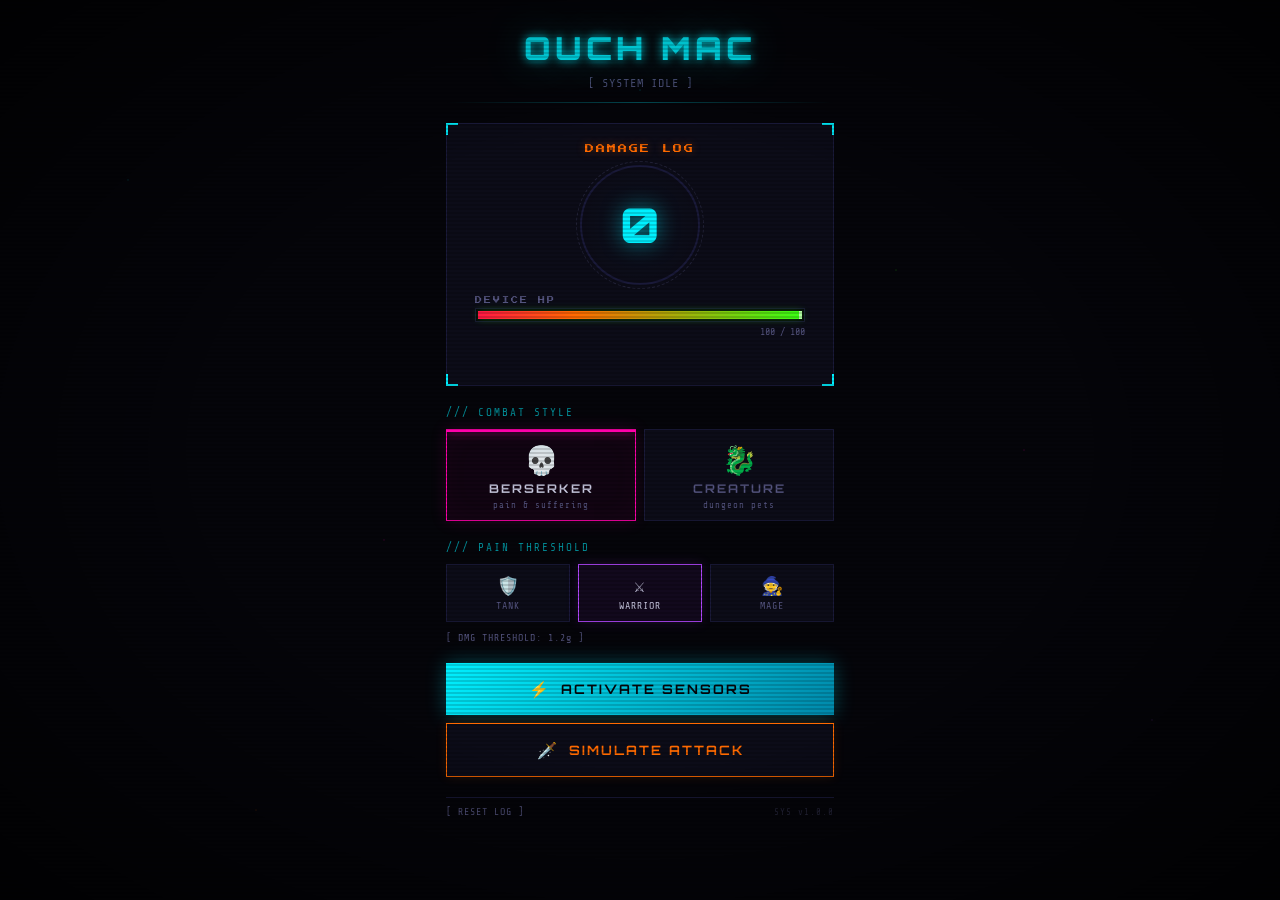
==== app/index.html @ 4cb315f9 "OuchMac — your device screams when you hit it Landing page + Web PWA with cyberpunk dungeon UI. 27 s" ====
<!DOCTYPE html>
<html lang="en">
<head>
    <meta charset="UTF-8">
    <meta name="viewport" content="width=device-width, initial-scale=1.0, user-scalable=no, viewport-fit=cover">
    <meta name="apple-mobile-web-app-capable" content="yes">
    <meta name="apple-mobile-web-app-status-bar-style" content="black-translucent">
    <meta name="theme-color" content="#05050a">
    <title>OuchMac</title>
    <link rel="manifest" href="manifest.json">
    <link rel="apple-touch-icon" href="icons/icon-192.png">
    <link rel="preconnect" href="https://fonts.googleapis.com">
    <link rel="preconnect" href="https://fonts.gstatic.com" crossorigin>
    <link href="https://fonts.googleapis.com/css2?family=Orbitron:wght@400;700;900&family=Press+Start+2P&family=Share+Tech+Mono&display=swap" rel="stylesheet">
    <link rel="stylesheet" href="style.css?v=2">
</head>
<body>
    <div class="scanlines"></div>
    <div class="vignette"></div>
    <div id="hit-flash" class="hit-flash"></div>
    <div id="crit-text" class="crit-text" aria-hidden="true">CRITICAL HIT!</div>

    <div id="app">
        <!-- Header -->
        <header class="header">
            <div class="glitch-wrapper">
                <h1 class="logo glitch" data-text="OUCH MAC">OUCH MAC</h1>
            </div>
            <p id="status-text" class="status-text">[ SYSTEM IDLE ]</p>
            <div class="header-bar"></div>
        </header>

        <!-- Damage Counter -->
        <section class="damage-section">
            <div class="damage-frame">
                <div class="frame-corner tl"></div>
                <div class="frame-corner tr"></div>
                <div class="frame-corner bl"></div>
                <div class="frame-corner br"></div>

                <div class="damage-label">DAMAGE LOG</div>
                <div id="hit-ring" class="hit-ring">
                    <span id="hit-count" class="hit-count">0</span>
                </div>
                <div class="hp-bar-container">
                    <div class="hp-label">DEVICE HP</div>
                    <div class="hp-bar">
                        <div id="hp-fill" class="hp-fill" style="width: 100%"></div>
                    </div>
                    <span id="hp-text" class="hp-text">100 / 100</span>
                </div>
                <p id="hit-quip" class="hit-quip">&nbsp;</p>
            </div>
        </section>

        <!-- Combat Style (Mode) -->
        <section class="control-section">
            <label class="section-label">/// COMBAT STYLE</label>
            <div class="mode-toggle">
                <button id="mode-adults" class="mode-btn active" data-mode="adults">
                    <span class="mode-icon">💀</span>
                    <span class="mode-name">BERSERKER</span>
                    <span class="mode-sub">pain & suffering</span>
                </button>
                <button id="mode-kids" class="mode-btn" data-mode="kids">
                    <span class="mode-icon">🐉</span>
                    <span class="mode-name">CREATURE</span>
                    <span class="mode-sub">dungeon pets</span>
                </button>
            </div>
        </section>

        <!-- Pain Threshold (Sensitivity) -->
        <section class="control-section">
            <label class="section-label">/// PAIN THRESHOLD</label>
            <div class="sensitivity-row">
                <button class="sens-btn" data-sens="low">
                    <span class="sens-icon">🛡️</span>
                    <span>TANK</span>
                </button>
                <button class="sens-btn active" data-sens="medium">
                    <span class="sens-icon">⚔️</span>
                    <span>WARRIOR</span>
                </button>
                <button class="sens-btn" data-sens="high">
                    <span class="sens-icon">🧙</span>
                    <span>MAGE</span>
                </button>
            </div>
            <p id="threshold-label" class="threshold-label">[ DMG THRESHOLD: 1.2g ]</p>
        </section>

        <!-- Action Buttons -->
        <section class="actions">
            <button id="btn-start" class="btn-primary">
                <span class="btn-icon">⚡</span>
                <span>ACTIVATE SENSORS</span>
            </button>
            <button id="btn-simulate" class="btn-attack">
                <span class="btn-icon">🗡️</span>
                <span>SIMULATE ATTACK</span>
            </button>
        </section>

        <!-- Footer -->
        <footer class="footer">
            <button id="btn-reset" class="btn-reset">[ RESET LOG ]</button>
            <span class="version">SYS v1.0.0</span>
        </footer>
    </div>

    <script src="app.js?v=2"></script>
</body>
</html>
---- app/style.css ----
*, *::before, *::after {
    margin: 0;
    padding: 0;
    box-sizing: border-box;
    -webkit-tap-highlight-color: transparent;
}

:root {
    --bg: #05050a;
    --surface: #0c0c18;
    --surface-2: #12122a;
    --border: #1a1a3a;
    --neon-cyan: #00f0ff;
    --neon-magenta: #ff00aa;
    --neon-green: #39ff14;
    --neon-orange: #ff6a00;
    --neon-red: #ff1744;
    --neon-purple: #b347ff;
    --text: #c8c8e0;
    --text-dim: #555580;
    --gold: #ffd700;
    --radius: 4px;
    --font-display: 'Orbitron', sans-serif;
    --font-pixel: 'Press Start 2P', monospace;
    --font-mono: 'Share Tech Mono', monospace;
}

html, body {
    height: 100%;
    overflow-x: hidden;
}

body {
    font-family: var(--font-mono);
    background: var(--bg);
    color: var(--text);
    display: flex;
    justify-content: center;
    -webkit-user-select: none;
    user-select: none;
    overflow-y: auto;
}

/* Scanlines overlay */
.scanlines {
    position: fixed;
    inset: 0;
    background: repeating-linear-gradient(
        0deg,
        transparent,
        transparent 2px,
        rgba(0, 0, 0, 0.15) 2px,
        rgba(0, 0, 0, 0.15) 4px
    );
    pointer-events: none;
    z-index: 200;
}

/* Vignette */
.vignette {
    position: fixed;
    inset: 0;
    background: radial-gradient(ellipse at center, transparent 50%, rgba(0, 0, 0, 0.7) 100%);
    pointer-events: none;
    z-index: 199;
}

/* Hit flash */
.hit-flash {
    position: fixed;
    inset: 0;
    opacity: 0;
    pointer-events: none;
    z-index: 300;
    transition: opacity 0.1s ease-out;
    background: radial-gradient(circle at center, var(--neon-red) 0%, transparent 70%);
}

.hit-flash.active {
    opacity: 0.5;
    transition: none;
}

/* Critical hit text */
.crit-text {
    position: fixed;
    top: 50%;
    left: 50%;
    transform: translate(-50%, -50%) scale(0);
    font-family: var(--font-pixel);
    font-size: 24px;
    color: var(--neon-red);
    text-shadow:
        0 0 10px var(--neon-red),
        0 0 30px var(--neon-red),
        0 0 60px var(--neon-orange);
    pointer-events: none;
    z-index: 301;
    opacity: 0;
    white-space: nowrap;
}

.crit-text.show {
    animation: critPop 0.8s ease-out forwards;
}

@keyframes critPop {
    0% { opacity: 1; transform: translate(-50%, -50%) scale(0.3) rotate(-5deg); }
    20% { opacity: 1; transform: translate(-50%, -50%) scale(1.3) rotate(2deg); }
    40% { opacity: 1; transform: translate(-50%, -50%) scale(1.0) rotate(-1deg); }
    100% { opacity: 0; transform: translate(-50%, -60%) scale(1.1) rotate(0deg); }
}

/* App container */
#app {
    width: 100%;
    max-width: 420px;
    display: flex;
    flex-direction: column;
    padding: 20px 16px env(safe-area-inset-bottom, 16px);
    gap: 20px;
    position: relative;
    z-index: 10;
}

/* ═══ HEADER ═══ */
.header {
    text-align: center;
    padding-top: 8px;
}

.glitch-wrapper {
    position: relative;
    display: inline-block;
}

.logo {
    font-family: var(--font-display);
    font-size: 32px;
    font-weight: 900;
    color: var(--neon-cyan);
    text-shadow:
        0 0 10px var(--neon-cyan),
        0 0 40px rgba(0, 240, 255, 0.4),
        0 0 80px rgba(0, 240, 255, 0.2);
    letter-spacing: 4px;
    position: relative;
}

/* Glitch effect */
.glitch::before,
.glitch::after {
    content: attr(data-text);
    position: absolute;
    top: 0;
    left: 0;
    width: 100%;
    height: 100%;
    opacity: 0;
}

.glitch::before {
    color: var(--neon-magenta);
    text-shadow: 0 0 10px var(--neon-magenta);
    animation: glitch1 4s infinite;
}

.glitch::after {
    color: var(--neon-green);
    text-shadow: 0 0 10px var(--neon-green);
    animation: glitch2 4s infinite;
}

@keyframes glitch1 {
    0%, 93%, 100% { opacity: 0; transform: none; }
    93.5% { opacity: 0.8; transform: translate(-3px, 1px); clip-path: inset(20% 0 40% 0); }
    94% { opacity: 0.8; transform: translate(3px, -1px); clip-path: inset(60% 0 10% 0); }
    94.5% { opacity: 0; }
}

@keyframes glitch2 {
    0%, 95%, 100% { opacity: 0; transform: none; }
    95.5% { opacity: 0.6; transform: translate(2px, -2px); clip-path: inset(10% 0 70% 0); }
    96% { opacity: 0.6; transform: translate(-2px, 2px); clip-path: inset(50% 0 20% 0); }
    96.5% { opacity: 0; }
}

.glitch.hit-glitch::before,
.glitch.hit-glitch::after {
    animation: none;
}

.glitch.hit-glitch::before {
    opacity: 0.9;
    transform: translate(-4px, 2px);
    clip-path: inset(10% 0 30% 0);
    animation: glitchHit 0.3s steps(3) 3;
}

.glitch.hit-glitch::after {
    opacity: 0.7;
    transform: translate(4px, -2px);
    clip-path: inset(40% 0 20% 0);
    animation: glitchHit2 0.3s steps(3) 3;
}

@keyframes glitchHit {
    0% { transform: translate(-6px, 2px); clip-path: inset(5% 0 60% 0); }
    33% { transform: translate(4px, -3px); clip-path: inset(30% 0 20% 0); }
    66% { transform: translate(-3px, 1px); clip-path: inset(70% 0 5% 0); }
    100% { transform: translate(5px, -1px); clip-path: inset(15% 0 45% 0); }
}

@keyframes glitchHit2 {
    0% { transform: translate(5px, -2px); clip-path: inset(60% 0 10% 0); }
    33% { transform: translate(-3px, 3px); clip-path: inset(10% 0 50% 0); }
    66% { transform: translate(4px, -1px); clip-path: inset(40% 0 30% 0); }
    100% { transform: translate(-5px, 2px); clip-path: inset(20% 0 40% 0); }
}

.status-text {
    font-family: var(--font-mono);
    font-size: 12px;
    color: var(--text-dim);
    margin-top: 8px;
    letter-spacing: 1px;
}

.status-text.listening {
    color: var(--neon-green);
    text-shadow: 0 0 8px rgba(57, 255, 20, 0.5);
}

.status-text.error {
    color: var(--neon-red);
}

.header-bar {
    height: 1px;
    margin-top: 12px;
    background: linear-gradient(90deg, transparent, var(--neon-cyan), transparent);
    opacity: 0.3;
}

/* ═══ DAMAGE SECTION ═══ */
.damage-section {
    display: flex;
    justify-content: center;
}

.damage-frame {
    position: relative;
    background: var(--surface);
    border: 1px solid var(--border);
    padding: 20px 28px;
    width: 100%;
    display: flex;
    flex-direction: column;
    align-items: center;
    gap: 12px;
}

/* Corner decorations */
.frame-corner {
    position: absolute;
    width: 12px;
    height: 12px;
    border-color: var(--neon-cyan);
    border-style: solid;
    border-width: 0;
}

.frame-corner.tl { top: -1px; left: -1px; border-top-width: 2px; border-left-width: 2px; }
.frame-corner.tr { top: -1px; right: -1px; border-top-width: 2px; border-right-width: 2px; }
.frame-corner.bl { bottom: -1px; left: -1px; border-bottom-width: 2px; border-left-width: 2px; }
.frame-corner.br { bottom: -1px; right: -1px; border-bottom-width: 2px; border-right-width: 2px; }

.damage-label {
    font-family: var(--font-pixel);
    font-size: 9px;
    color: var(--neon-orange);
    letter-spacing: 2px;
    text-shadow: 0 0 8px rgba(255, 106, 0, 0.4);
}

.hit-ring {
    width: 120px;
    height: 120px;
    border-radius: 50%;
    border: 2px solid var(--border);
    display: flex;
    align-items: center;
    justify-content: center;
    position: relative;
    transition: all 0.3s;
    background: radial-gradient(circle at center, rgba(0, 240, 255, 0.03) 0%, transparent 70%);
}

.hit-ring::before {
    content: '';
    position: absolute;
    inset: -6px;
    border-radius: 50%;
    border: 1px dashed var(--text-dim);
    opacity: 0.3;
    animation: rotateSlow 20s linear infinite;
}

@keyframes rotateSlow {
    to { transform: rotate(360deg); }
}

.hit-ring.pulse {
    border-color: var(--neon-red);
    box-shadow:
        0 0 20px var(--neon-red),
        0 0 60px rgba(255, 23, 68, 0.3),
        inset 0 0 20px rgba(255, 23, 68, 0.1);
    transform: scale(1.1);
}

.hit-count {
    font-family: var(--font-display);
    font-size: 48px;
    font-weight: 900;
    color: var(--neon-cyan);
    text-shadow: 0 0 20px rgba(0, 240, 255, 0.5);
    line-height: 1;
}

.hit-ring.pulse .hit-count {
    color: var(--neon-red);
    text-shadow: 0 0 20px var(--neon-red);
}

/* HP Bar */
.hp-bar-container {
    width: 100%;
    display: flex;
    flex-direction: column;
    gap: 4px;
}

.hp-label {
    font-family: var(--font-pixel);
    font-size: 7px;
    color: var(--text-dim);
    letter-spacing: 2px;
}

.hp-bar {
    width: 100%;
    height: 14px;
    background: var(--bg);
    border: 1px solid var(--border);
    padding: 2px;
    position: relative;
}

.hp-fill {
    height: 100%;
    background: linear-gradient(90deg, var(--neon-red) 0%, var(--neon-orange) 30%, var(--neon-green) 100%);
    transition: width 0.5s ease-out;
    position: relative;
    box-shadow: 0 0 8px rgba(57, 255, 20, 0.3);
}

.hp-fill::after {
    content: '';
    position: absolute;
    top: 0;
    right: 0;
    width: 3px;
    height: 100%;
    background: white;
    opacity: 0.6;
    animation: hpPulse 1.5s ease-in-out infinite;
}

@keyframes hpPulse {
    0%, 100% { opacity: 0.3; }
    50% { opacity: 0.8; }
}

.hp-text {
    font-size: 10px;
    color: var(--text-dim);
    text-align: right;
}

.hit-quip {
    font-size: 11px;
    color: var(--neon-magenta);
    text-shadow: 0 0 6px rgba(255, 0, 170, 0.3);
    min-height: 16px;
    text-align: center;
}

/* ═══ CONTROLS ═══ */
.control-section {
    display: flex;
    flex-direction: column;
    gap: 10px;
}

.section-label {
    font-family: var(--font-mono);
    font-size: 11px;
    color: var(--neon-cyan);
    letter-spacing: 2px;
    opacity: 0.6;
}

/* Mode Toggle */
.mode-toggle {
    display: grid;
    grid-template-columns: 1fr 1fr;
    gap: 8px;
}

.mode-btn {
    display: flex;
    flex-direction: column;
    align-items: center;
    gap: 4px;
    padding: 14px 8px 10px;
    border: 1px solid var(--border);
    background: var(--surface);
    color: var(--text-dim);
    font-family: var(--font-mono);
    cursor: pointer;
    transition: all 0.2s ease;
    position: relative;
    overflow: hidden;
}

.mode-btn::before {
    content: '';
    position: absolute;
    top: 0;
    left: 0;
    right: 0;
    height: 2px;
    background: transparent;
    transition: background 0.3s;
}

.mode-btn:active {
    transform: scale(0.97);
}

.mode-btn.active {
    border-color: var(--neon-magenta);
    color: var(--text);
    background: rgba(255, 0, 170, 0.05);
    box-shadow:
        0 0 15px rgba(255, 0, 170, 0.15),
        inset 0 0 30px rgba(255, 0, 170, 0.03);
}

.mode-btn.active::before {
    background: var(--neon-magenta);
    box-shadow: 0 0 10px var(--neon-magenta);
}

.mode-icon {
    font-size: 28px;
}

.mode-name {
    font-family: var(--font-display);
    font-size: 12px;
    font-weight: 700;
    letter-spacing: 2px;
}

.mode-sub {
    font-size: 9px;
    color: var(--text-dim);
    letter-spacing: 1px;
}

/* Sensitivity */
.sensitivity-row {
    display: grid;
    grid-template-columns: 1fr 1fr 1fr;
    gap: 8px;
}

.sens-btn {
    display: flex;
    flex-direction: column;
    align-items: center;
    gap: 4px;
    padding: 10px 6px;
    border: 1px solid var(--border);
    background: var(--surface);
    color: var(--text-dim);
    font-family: var(--font-mono);
    font-size: 10px;
    letter-spacing: 1px;
    cursor: pointer;
    transition: all 0.2s ease;
}

.sens-btn:active {
    transform: scale(0.96);
}

.sens-icon {
    font-size: 18px;
}

.sens-btn.active {
    border-color: var(--neon-purple);
    color: var(--text);
    background: rgba(179, 71, 255, 0.08);
    box-shadow: 0 0 12px rgba(179, 71, 255, 0.15);
}

.threshold-label {
    font-size: 10px;
    color: var(--text-dim);
    letter-spacing: 1px;
}

/* ═══ ACTIONS ═══ */
.actions {
    display: flex;
    flex-direction: column;
    gap: 8px;
}

.btn-primary, .btn-attack {
    display: flex;
    align-items: center;
    justify-content: center;
    gap: 10px;
    padding: 16px;
    border: none;
    font-family: var(--font-display);
    font-size: 13px;
    font-weight: 700;
    letter-spacing: 2px;
    cursor: pointer;
    transition: all 0.2s ease;
    position: relative;
    overflow: hidden;
}

.btn-primary:active, .btn-attack:active {
    transform: scale(0.97);
}

.btn-primary {
    background: linear-gradient(135deg, var(--neon-cyan), #0088aa);
    color: var(--bg);
    box-shadow: 0 0 20px rgba(0, 240, 255, 0.3);
}

.btn-primary::after {
    content: '';
    position: absolute;
    top: -50%;
    left: -60%;
    width: 40%;
    height: 200%;
    background: linear-gradient(90deg, transparent, rgba(255, 255, 255, 0.15), transparent);
    transform: skewX(-20deg);
    animation: btnShine 4s infinite;
}

@keyframes btnShine {
    0%, 75%, 100% { left: -60%; }
    85% { left: 120%; }
}

.btn-primary.listening {
    background: linear-gradient(135deg, var(--neon-green), #00aa44);
    box-shadow: 0 0 20px rgba(57, 255, 20, 0.3);
    animation: pulseGlow 2s ease-in-out infinite;
}

@keyframes pulseGlow {
    0%, 100% { box-shadow: 0 0 20px rgba(57, 255, 20, 0.2); }
    50% { box-shadow: 0 0 40px rgba(57, 255, 20, 0.5); }
}

.btn-attack {
    background: var(--surface);
    color: var(--neon-orange);
    border: 1px solid var(--neon-orange);
    box-shadow: 0 0 10px rgba(255, 106, 0, 0.15);
}

.btn-attack:hover {
    background: rgba(255, 106, 0, 0.08);
}

.btn-icon {
    font-size: 16px;
}

/* ═══ FOOTER ═══ */
.footer {
    display: flex;
    justify-content: space-between;
    align-items: center;
    padding: 4px 0 12px;
    border-top: 1px solid var(--border);
}

.btn-reset {
    background: none;
    border: none;
    color: var(--text-dim);
    font-family: var(--font-mono);
    font-size: 10px;
    cursor: pointer;
    letter-spacing: 1px;
    padding: 4px 0;
    transition: color 0.2s;
}

.btn-reset:active {
    color: var(--neon-red);
}

.version {
    font-size: 9px;
    color: var(--text-dim);
    opacity: 0.4;
    letter-spacing: 1px;
}

/* ═══ SHAKE ═══ */
@keyframes shake {
    0%, 100% { transform: translateX(0); }
    10% { transform: translateX(-8px) rotate(-2deg); }
    20% { transform: translateX(7px) rotate(2deg); }
    30% { transform: translateX(-6px) rotate(-1.5deg); }
    40% { transform: translateX(5px) rotate(1deg); }
    50% { transform: translateX(-3px); }
    60% { transform: translateX(2px); }
}

.shake {
    animation: shake 0.6s ease-in-out;
}

/* ═══ FLOATING PARTICLES (ambient) ═══ */
body::before {
    content: '';
    position: fixed;
    top: 0;
    left: 0;
    width: 100%;
    height: 100%;
    background:
        radial-gradient(1px 1px at 10% 20%, var(--neon-cyan), transparent),
        radial-gradient(1px 1px at 30% 60%, var(--neon-magenta), transparent),
        radial-gradient(1px 1px at 70% 30%, var(--neon-green), transparent),
        radial-gradient(1px 1px at 90% 80%, var(--neon-purple), transparent),
        radial-gradient(1px 1px at 50% 10%, var(--neon-cyan), transparent),
        radial-gradient(1px 1px at 20% 90%, var(--neon-orange), transparent),
        radial-gradient(1px 1px at 80% 50%, var(--neon-magenta), transparent);
    opacity: 0.3;
    pointer-events: none;
    z-index: 1;
    animation: floatParticles 15s ease-in-out infinite alternate;
}

@keyframes floatParticles {
    0% { transform: translateY(0) translateX(0); }
    100% { transform: translateY(-20px) translateX(10px); }
}
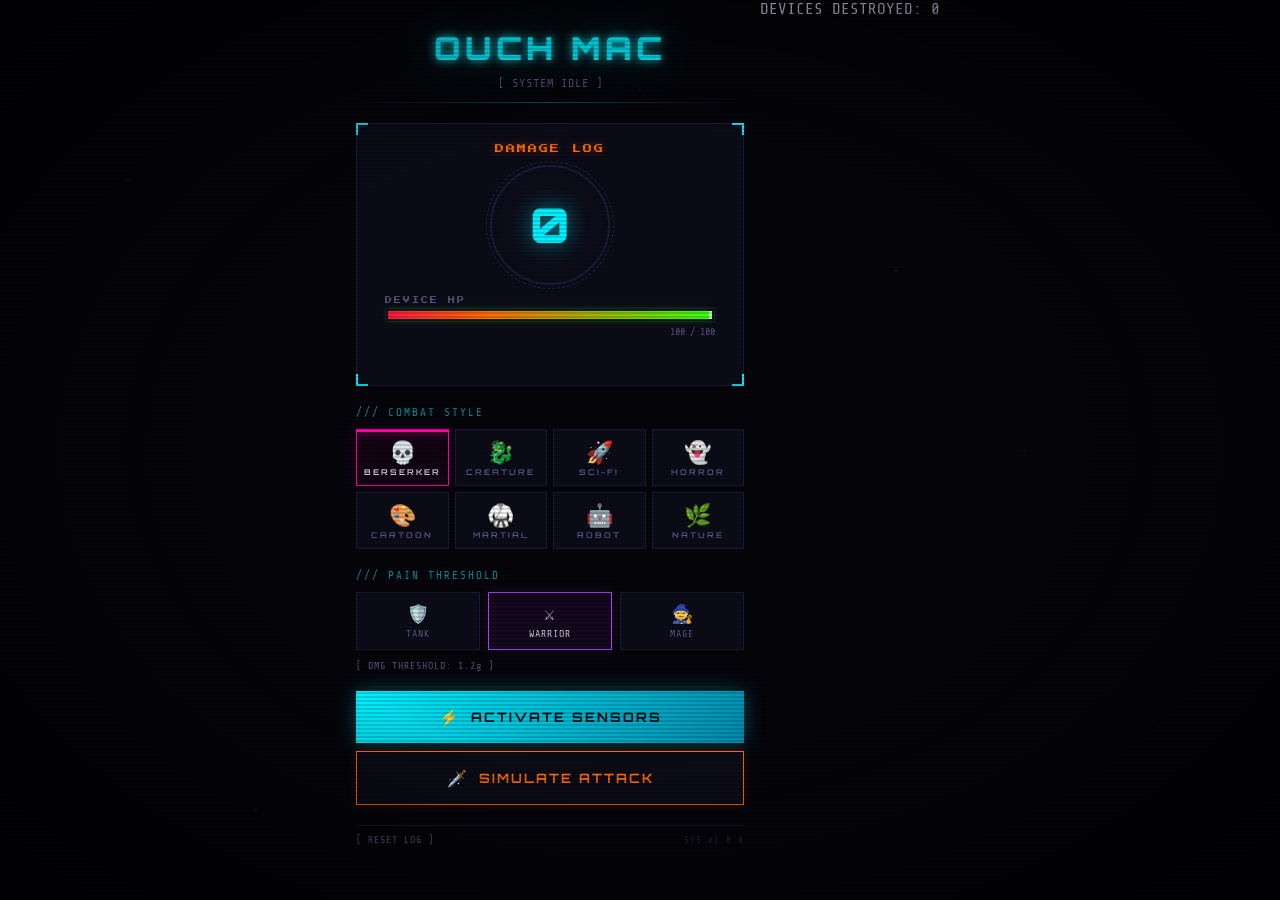
==== commit f4678bfe: "feat: add 8 sound packs, volume scaling, rage quit mode, download-first landing page" ====
--- a/app/index.html
+++ b/app/index.html
@@ -12,7 +12,7 @@
     <link rel="preconnect" href="https://fonts.googleapis.com">
     <link rel="preconnect" href="https://fonts.gstatic.com" crossorigin>
     <link href="https://fonts.googleapis.com/css2?family=Orbitron:wght@400;700;900&family=Press+Start+2P&family=Share+Tech+Mono&display=swap" rel="stylesheet">
-    <link rel="stylesheet" href="style.css?v=2">
+    <link rel="stylesheet" href="style.css?v=3">
 </head>
 <body>
     <div class="scanlines"></div>
@@ -53,19 +53,41 @@
             </div>
         </section>
 
-        <!-- Combat Style (Mode) -->
+        <!-- Combat Style (Mode) — 8 Sound Packs -->
         <section class="control-section">
             <label class="section-label">/// COMBAT STYLE</label>
-            <div class="mode-toggle">
-                <button id="mode-adults" class="mode-btn active" data-mode="adults">
+            <div class="mode-grid">
+                <button class="mode-btn active" data-mode="adults">
                     <span class="mode-icon">💀</span>
                     <span class="mode-name">BERSERKER</span>
-                    <span class="mode-sub">pain & suffering</span>
                 </button>
-                <button id="mode-kids" class="mode-btn" data-mode="kids">
+                <button class="mode-btn" data-mode="kids">
                     <span class="mode-icon">🐉</span>
                     <span class="mode-name">CREATURE</span>
-                    <span class="mode-sub">dungeon pets</span>
+                </button>
+                <button class="mode-btn" data-mode="scifi">
+                    <span class="mode-icon">🚀</span>
+                    <span class="mode-name">SCI-FI</span>
+                </button>
+                <button class="mode-btn" data-mode="horror">
+                    <span class="mode-icon">👻</span>
+                    <span class="mode-name">HORROR</span>
+                </button>
+                <button class="mode-btn" data-mode="cartoon">
+                    <span class="mode-icon">🎨</span>
+                    <span class="mode-name">CARTOON</span>
+                </button>
+                <button class="mode-btn" data-mode="martial">
+                    <span class="mode-icon">🥋</span>
+                    <span class="mode-name">MARTIAL</span>
+                </button>
+                <button class="mode-btn" data-mode="robot">
+                    <span class="mode-icon">🤖</span>
+                    <span class="mode-name">ROBOT</span>
+                </button>
+                <button class="mode-btn" data-mode="nature">
+                    <span class="mode-icon">🌿</span>
+                    <span class="mode-name">NATURE</span>
                 </button>
             </div>
         </section>
@@ -109,6 +131,20 @@
         </footer>
     </div>
 
-    <script src="app.js?v=2"></script>
+    <!-- Rage Quit Overlay (hidden by default) -->
+    <div id="rage-overlay" class="rage-overlay" style="display:none;">
+        <div class="rage-skull" id="rage-skull">💀</div>
+        <div class="rage-title glitch" data-text="DEVICE DESTROYED" id="rage-title">DEVICE DESTROYED</div>
+        <div class="rage-messages" id="rage-messages">RAGE QUIT!</div>
+        <button class="respawn-btn" id="respawn-btn" style="display:none;">
+            <span class="btn-icon">🔄</span>
+            <span>RESPAWN?</span>
+        </button>
+    </div>
+
+    <!-- Kill Count Badge -->
+    <div class="kill-count" id="kill-count">DEVICES DESTROYED: <span id="kill-count-num">0</span></div>
+
+    <script src="app.js?v=4"></script>
 </body>
 </html>
--- a/app/style.css
+++ b/app/style.css
@@ -411,19 +411,19 @@
     opacity: 0.6;
 }
 
-/* Mode Toggle */
-.mode-toggle {
+/* Mode Toggle — 4x2 Grid */
+.mode-grid {
     display: grid;
-    grid-template-columns: 1fr 1fr;
-    gap: 8px;
+    grid-template-columns: repeat(4, 1fr);
+    gap: 6px;
 }
 
 .mode-btn {
     display: flex;
     flex-direction: column;
     align-items: center;
-    gap: 4px;
-    padding: 14px 8px 10px;
+    gap: 2px;
+    padding: 10px 4px 8px;
     border: 1px solid var(--border);
     background: var(--surface);
     color: var(--text-dim);
@@ -464,21 +464,16 @@
 }
 
 .mode-icon {
-    font-size: 28px;
+    font-size: 22px;
 }
 
 .mode-name {
     font-family: var(--font-display);
-    font-size: 12px;
+    font-size: 8px;
     font-weight: 700;
     letter-spacing: 2px;
 }
 
-.mode-sub {
-    font-size: 9px;
-    color: var(--text-dim);
-    letter-spacing: 1px;
-}
 
 /* Sensitivity */
 .sensitivity-row {
